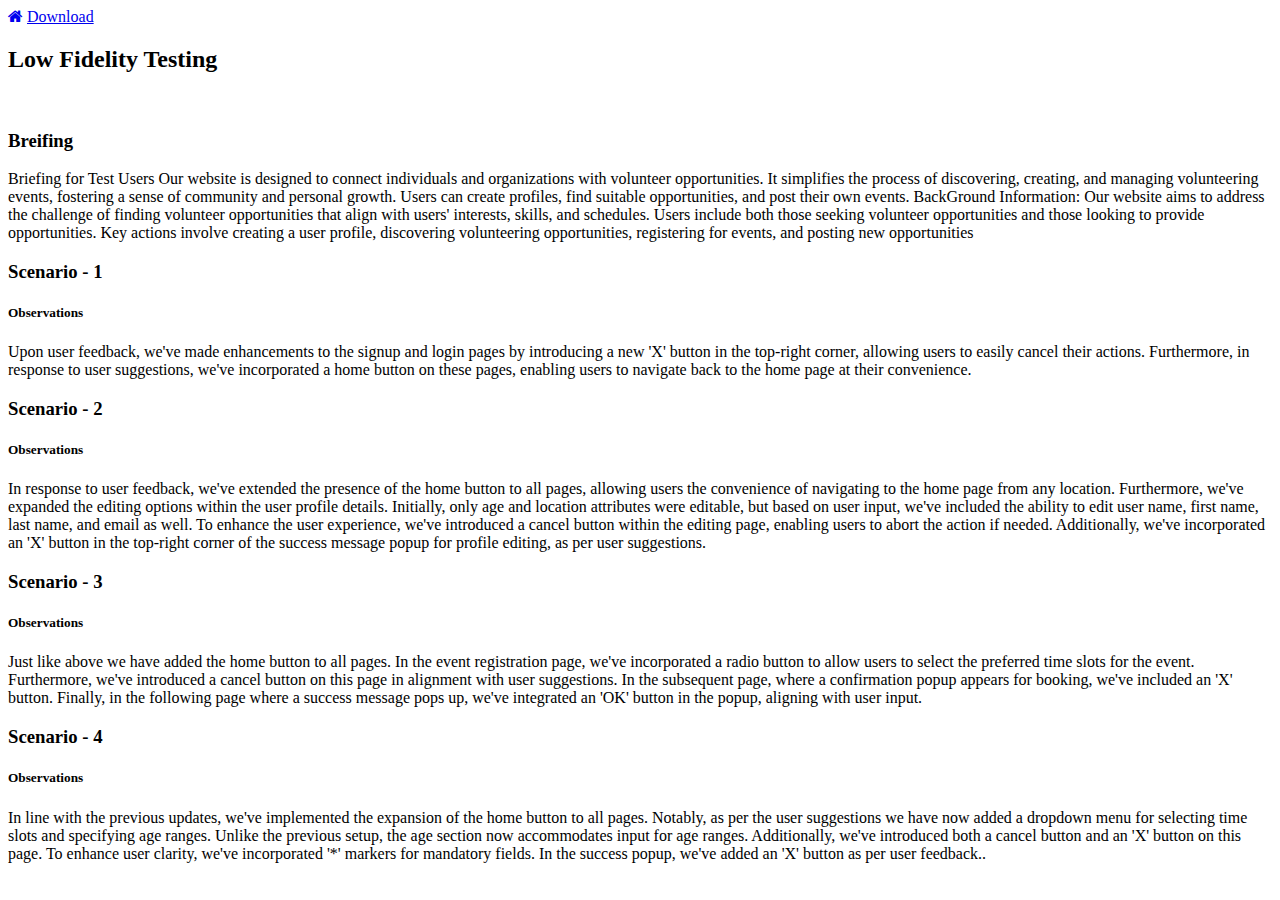
==== lowFidelityTesting/lowFidelityTest.html @ c1ac41f8 "Merge pull request #1 from Sukruth99/main" ====
<!DOCTYPE html>
<head>
    <link rel="stylesheet" href="lowFidelityTest.css">
    <link rel="stylesheet" href="https://cdnjs.cloudflare.com/ajax/libs/font-awesome/4.7.0/css/font-awesome.min.css">
</head>
<body>
    
    <a href="../index.html" class="homebtn"><i class="fa fa-home"></i></a>
    <a  class="download" href="project phase 4- lowFidelityTest.pdf" download="project phase 4- lowFidelityTest.pdf">Download</a>
<div>

    <h2>Low Fidelity Testing</h2><br>
</div>
<div>
    <h3><b> Breifing</b></h3>
    <p>Briefing for Test Users

        Our website is designed to connect individuals and organizations with volunteer opportunities. It simplifies the process of discovering,
         creating, and managing volunteering events, fostering a sense of community and personal growth. Users can create profiles, find suitable
          opportunities, and post their own events.
        
        BackGround  Information:
        
        Our website aims to address the challenge of finding volunteer opportunities that align with users' interests, skills, and schedules.
        Users include both those seeking volunteer opportunities and those looking to provide opportunities.
        Key actions involve creating a user profile, discovering volunteering opportunities, registering for events, and posting new opportunities
        
        </p>

    <h3><b> Scenario - 1</b></h3>
    <h5>Observations</h5>
    <p>Upon user feedback, we've made enhancements to the signup and login pages by introducing a new 'X' button in the top-right corner, allowing
         users to easily cancel their actions. Furthermore, in response to user suggestions, we've incorporated a home button on these pages,
          enabling users to navigate back to the home page at their convenience.</p>

   
    <h3><b> Scenario - 2</b></h3>
    <h5>Observations</h5>
    <p>In response to user feedback, we've extended the presence of the home button to all pages, allowing users the convenience of navigating to
         the home page from any location. Furthermore, we've expanded the editing options within the user profile details. Initially, only age and
          location attributes were editable, but based on user input, we've included the ability to edit user name, first name, last name, and 
          email as well. To enhance the user experience, we've introduced a cancel button within the editing page, enabling users to abort the action
           if needed. Additionally, we've incorporated an 'X' button in the top-right corner of the success message popup for profile editing,
            as per user suggestions.</p>


    <h3><b> Scenario - 3</b></h3>
    <h5>Observations</h5>
    <p>Just like above we have added the home button to all pages. In the event registration page, we've incorporated a radio button to allow users
         to select the preferred time slots for the event. Furthermore, we've introduced a cancel button on this page in alignment with user suggestions.
           In the subsequent page, where a confirmation popup appears for booking, we've included an 'X' button. Finally, in the following page where a 
           success message pops up, we've integrated an 'OK' button in the popup, aligning with user input.</p>


 <h3><b>Scenario - 4</b></h3>
 <h5>Observations</h5>
    <p>In line with the previous updates, we've implemented the expansion of the home button to all pages. Notably, as per the user suggestions we have
         now added a dropdown menu for selecting time slots and specifying age ranges. Unlike the previous setup, the age section now accommodates input
          for age ranges. Additionally, we've introduced both a cancel button and an 'X' button on this page. To enhance user clarity, we've incorporated
           '*' markers for mandatory fields. In the success popup, we've added an 'X' button as per user feedback..</p>

</div>
</body>
</html>
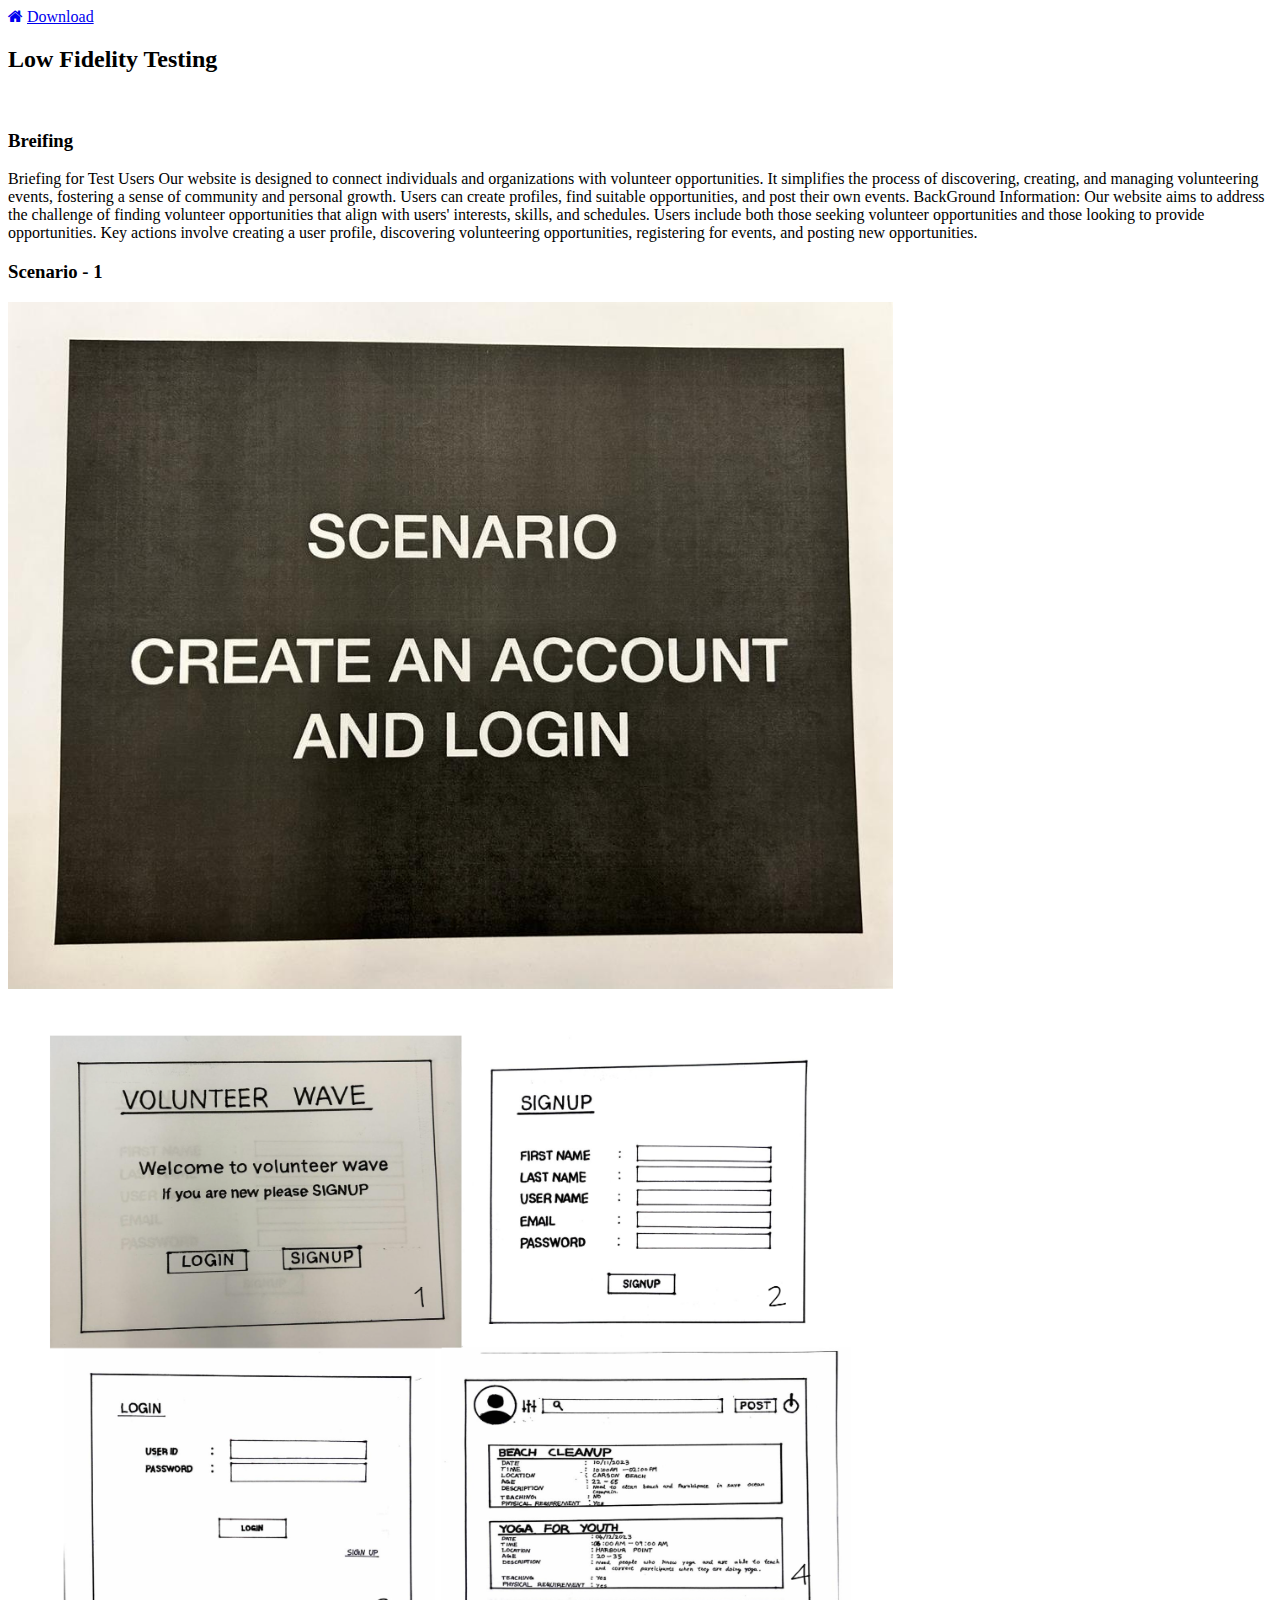
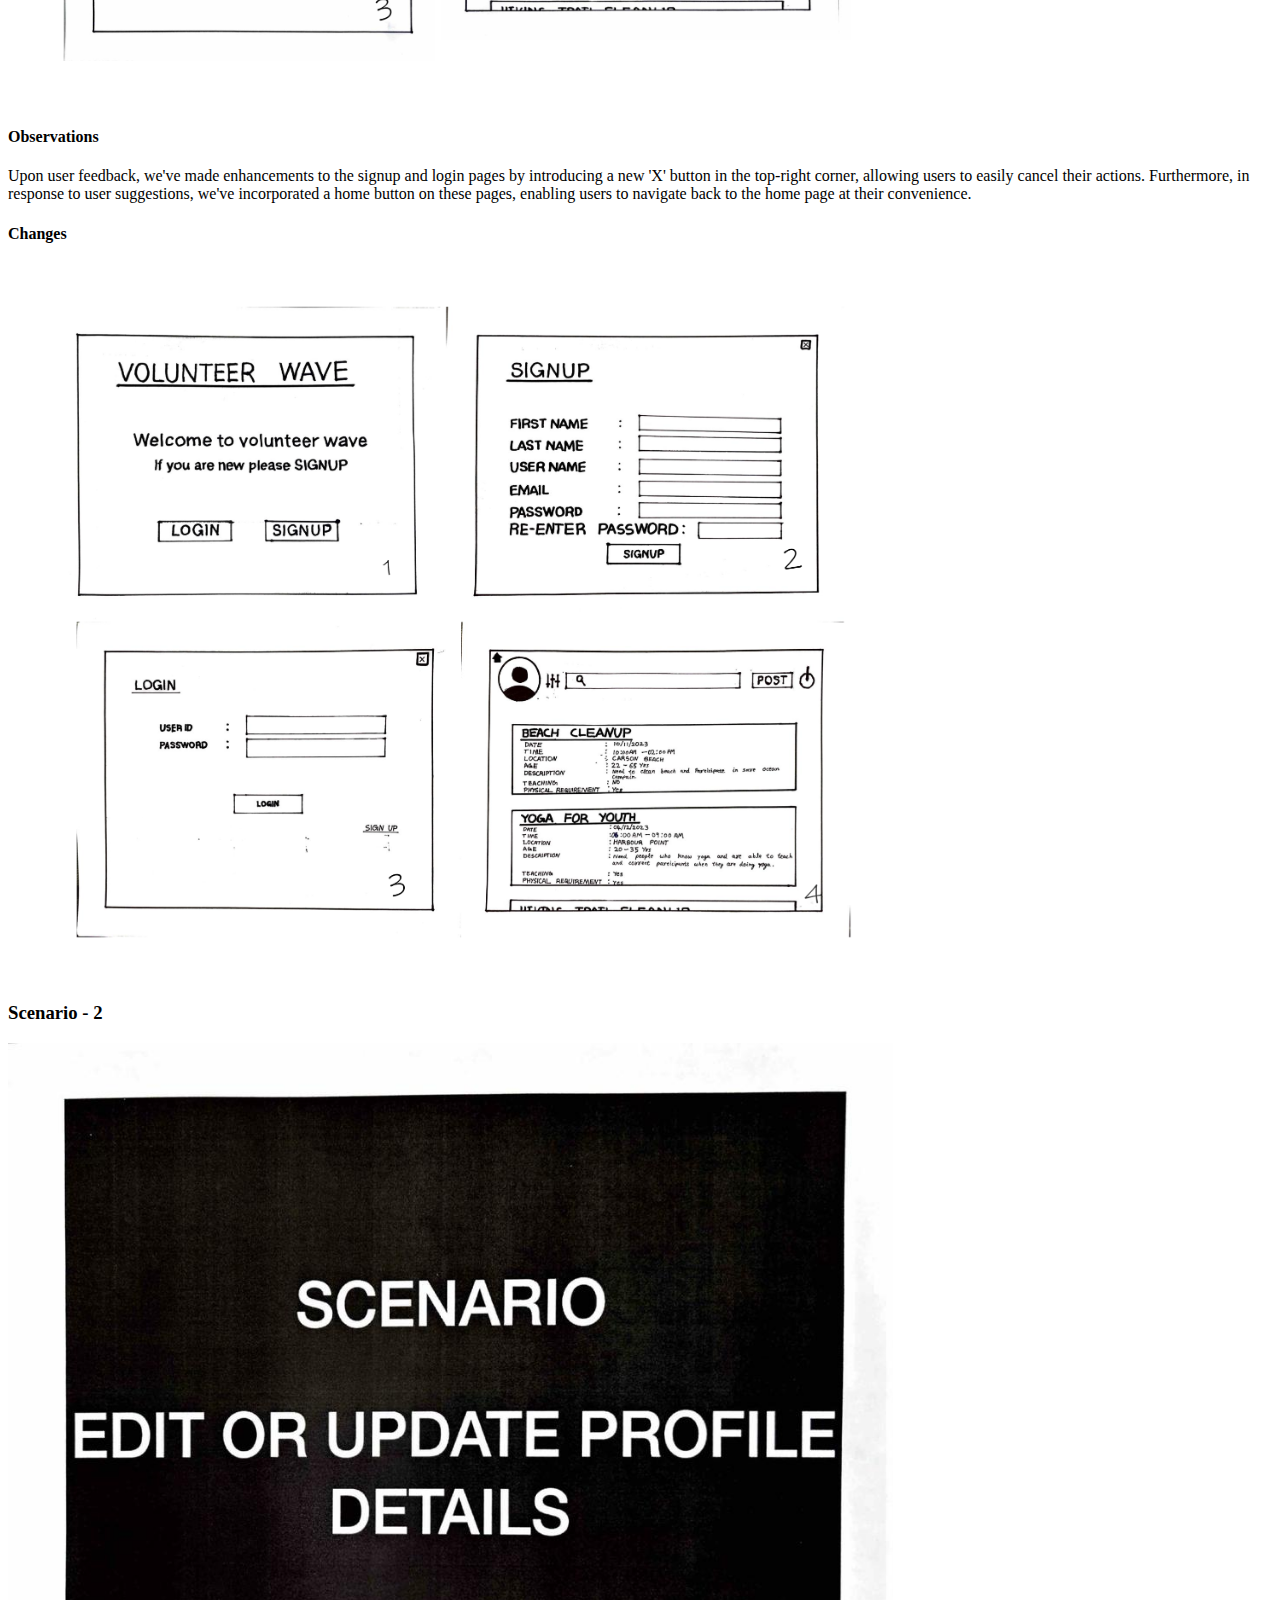
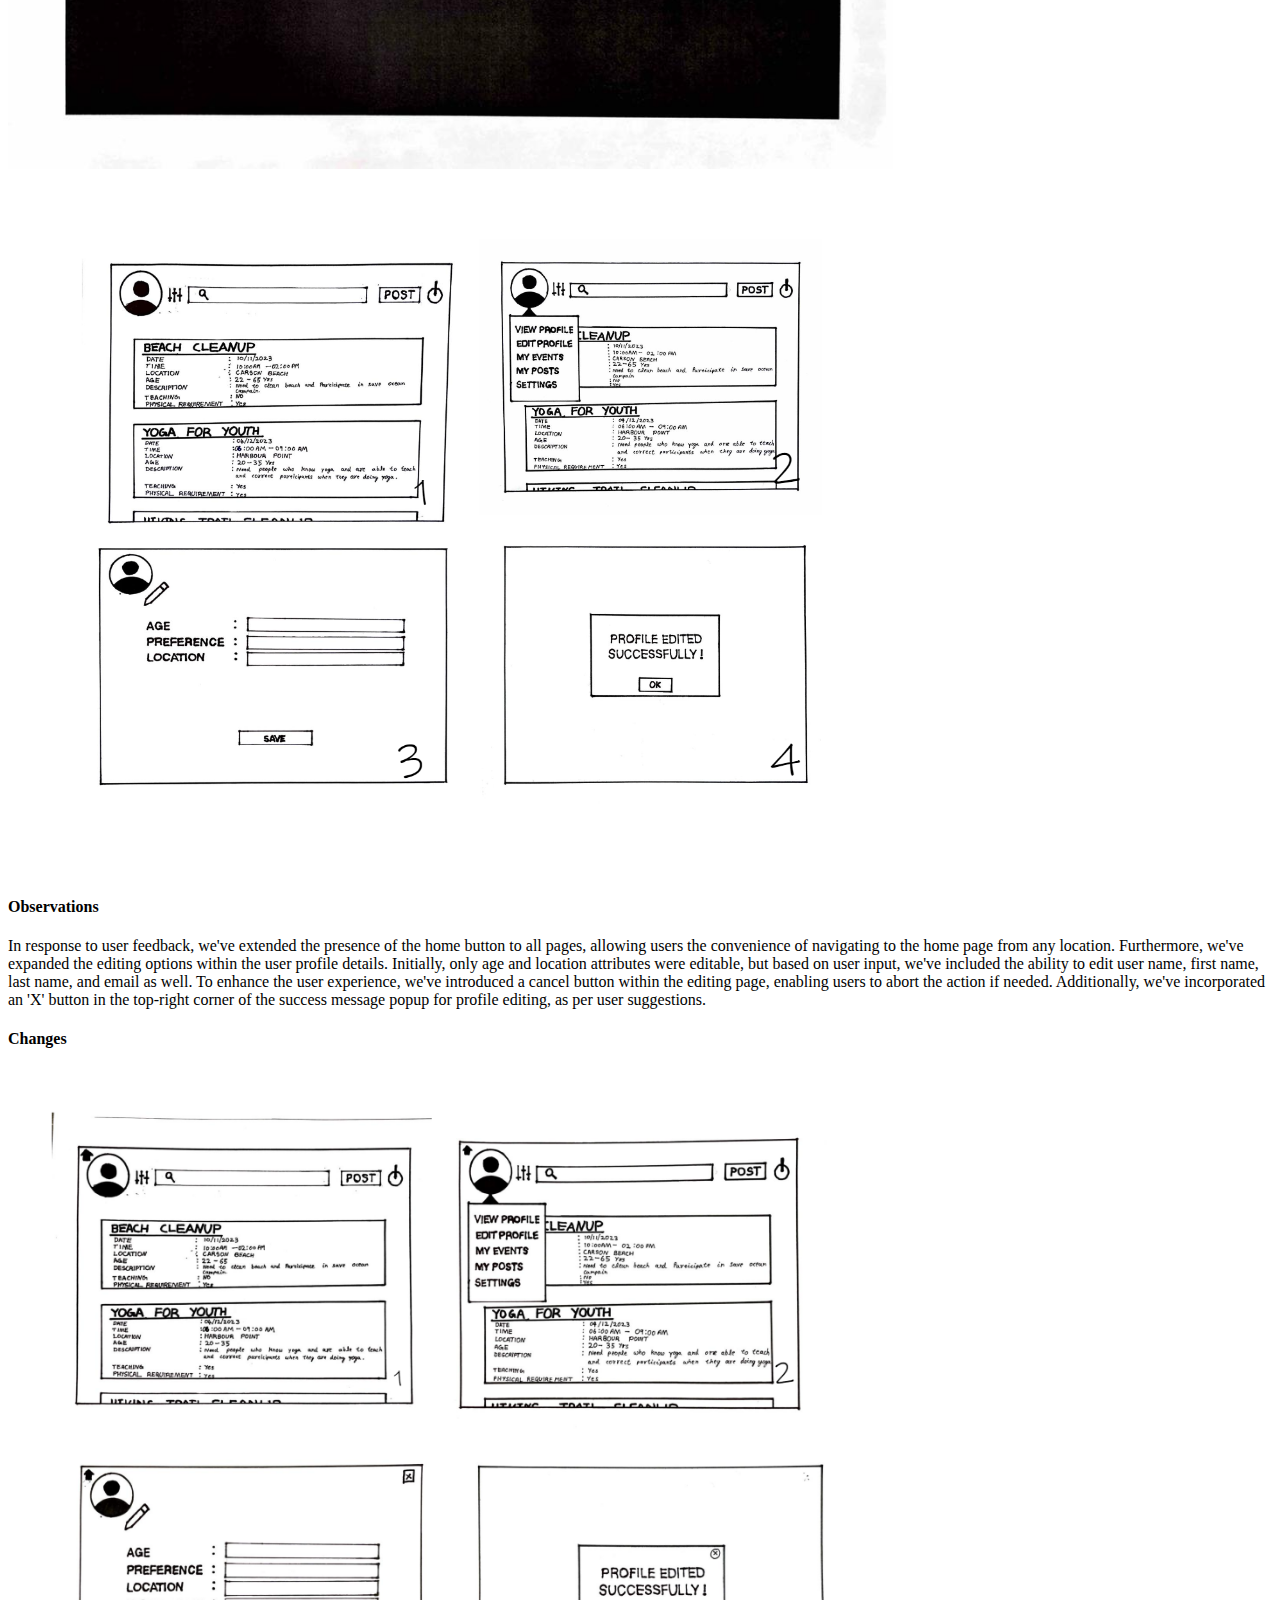
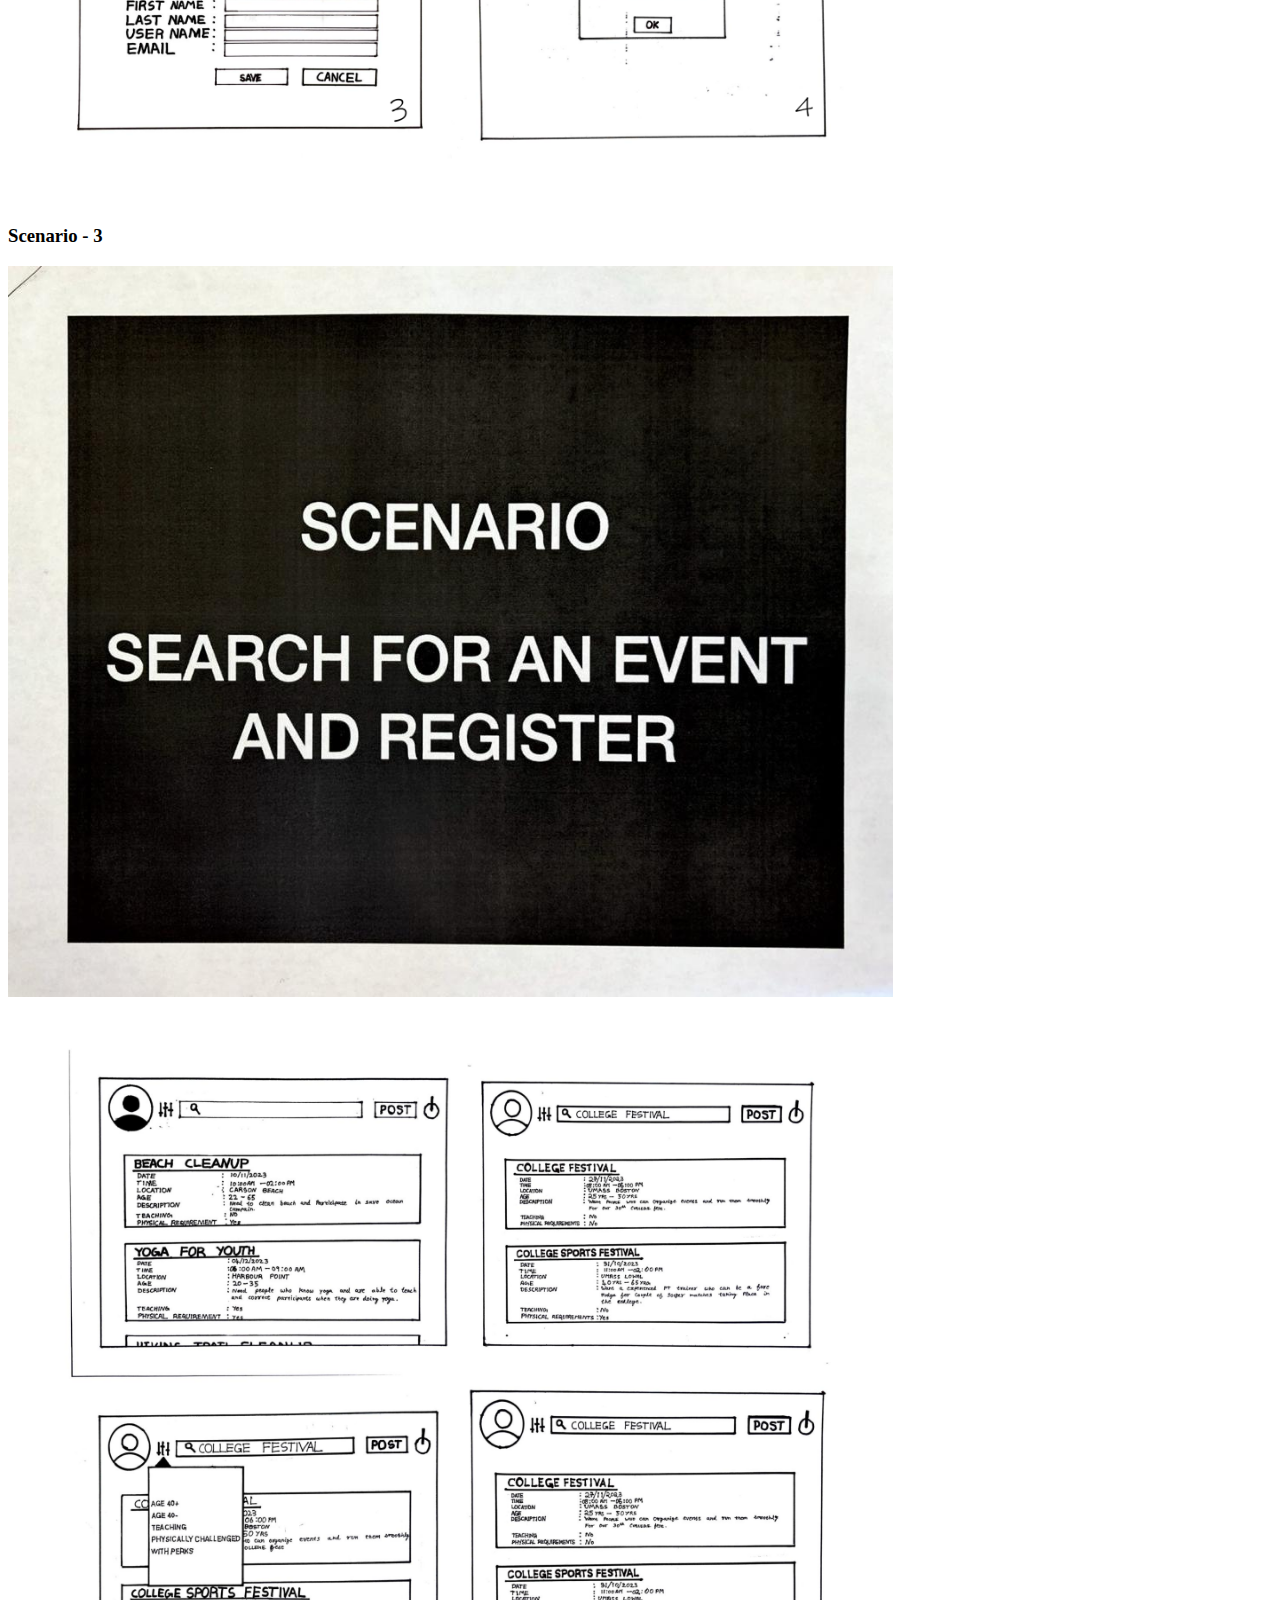
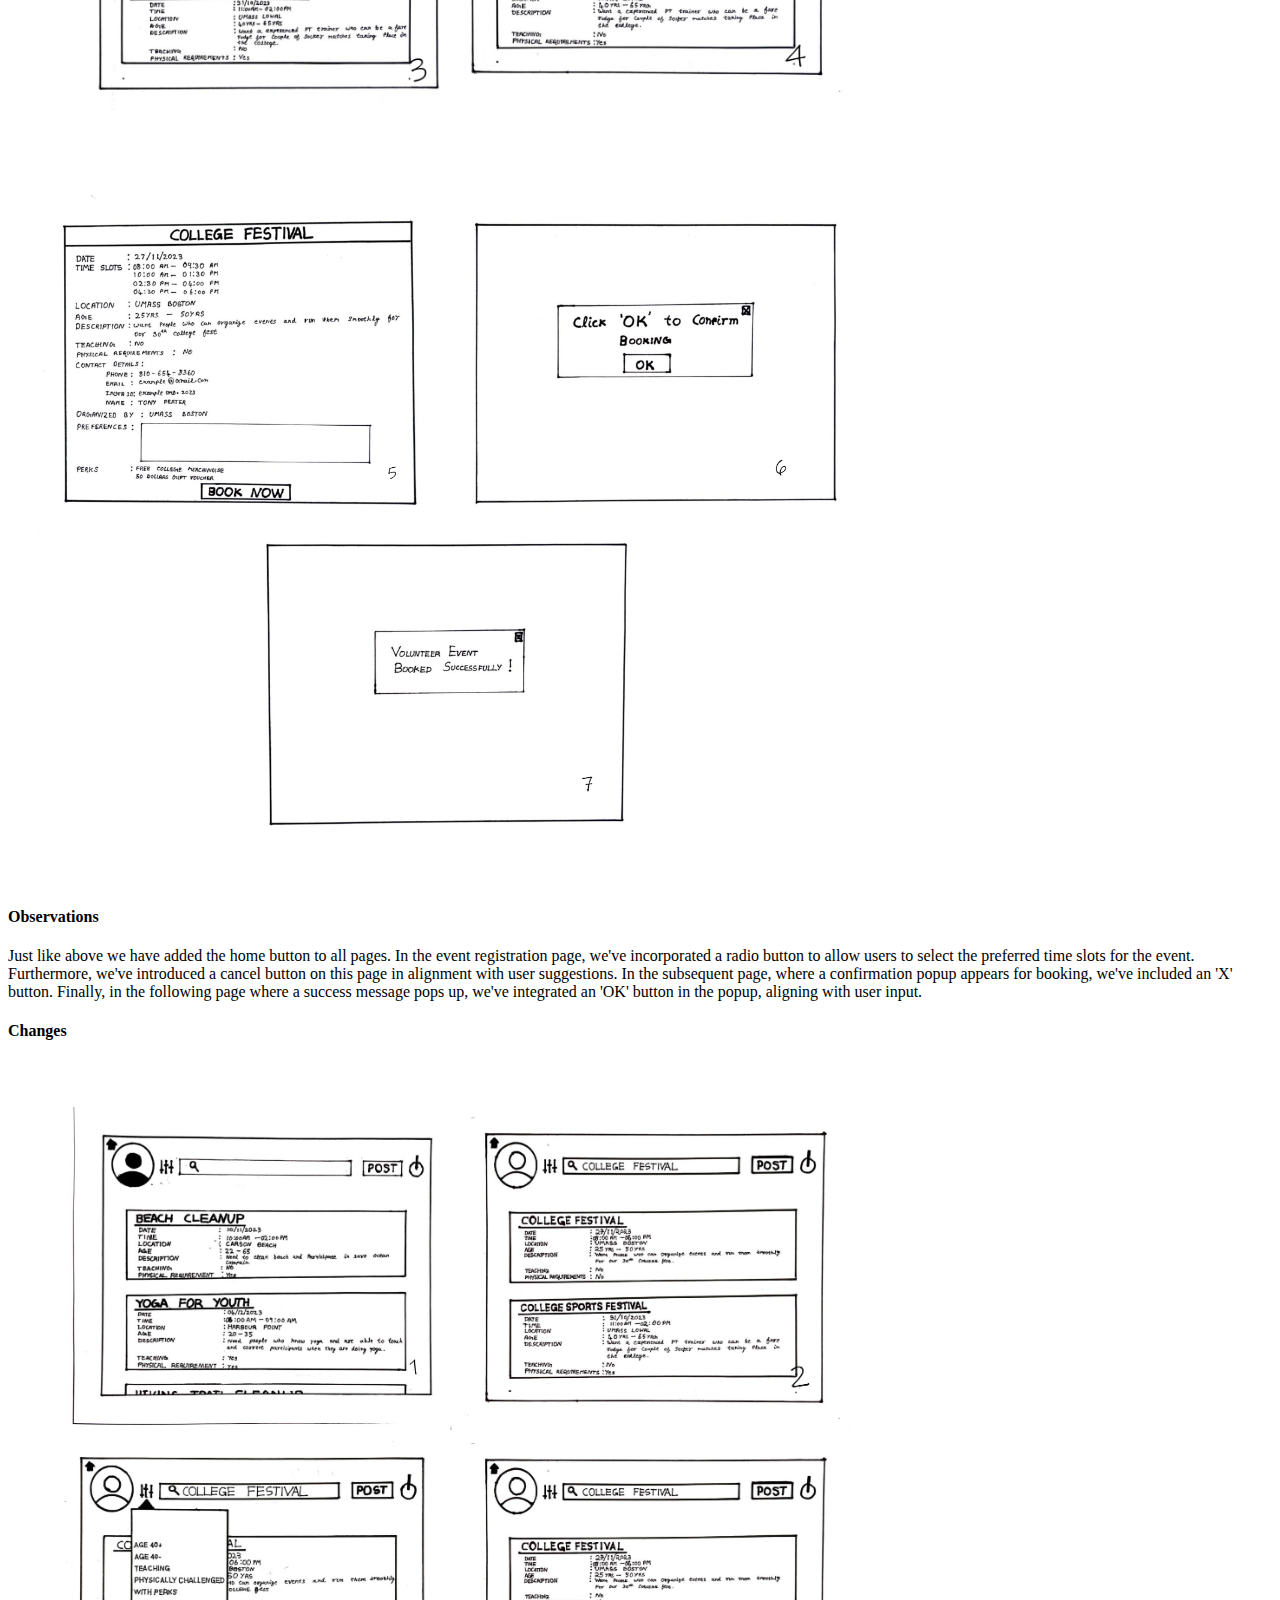
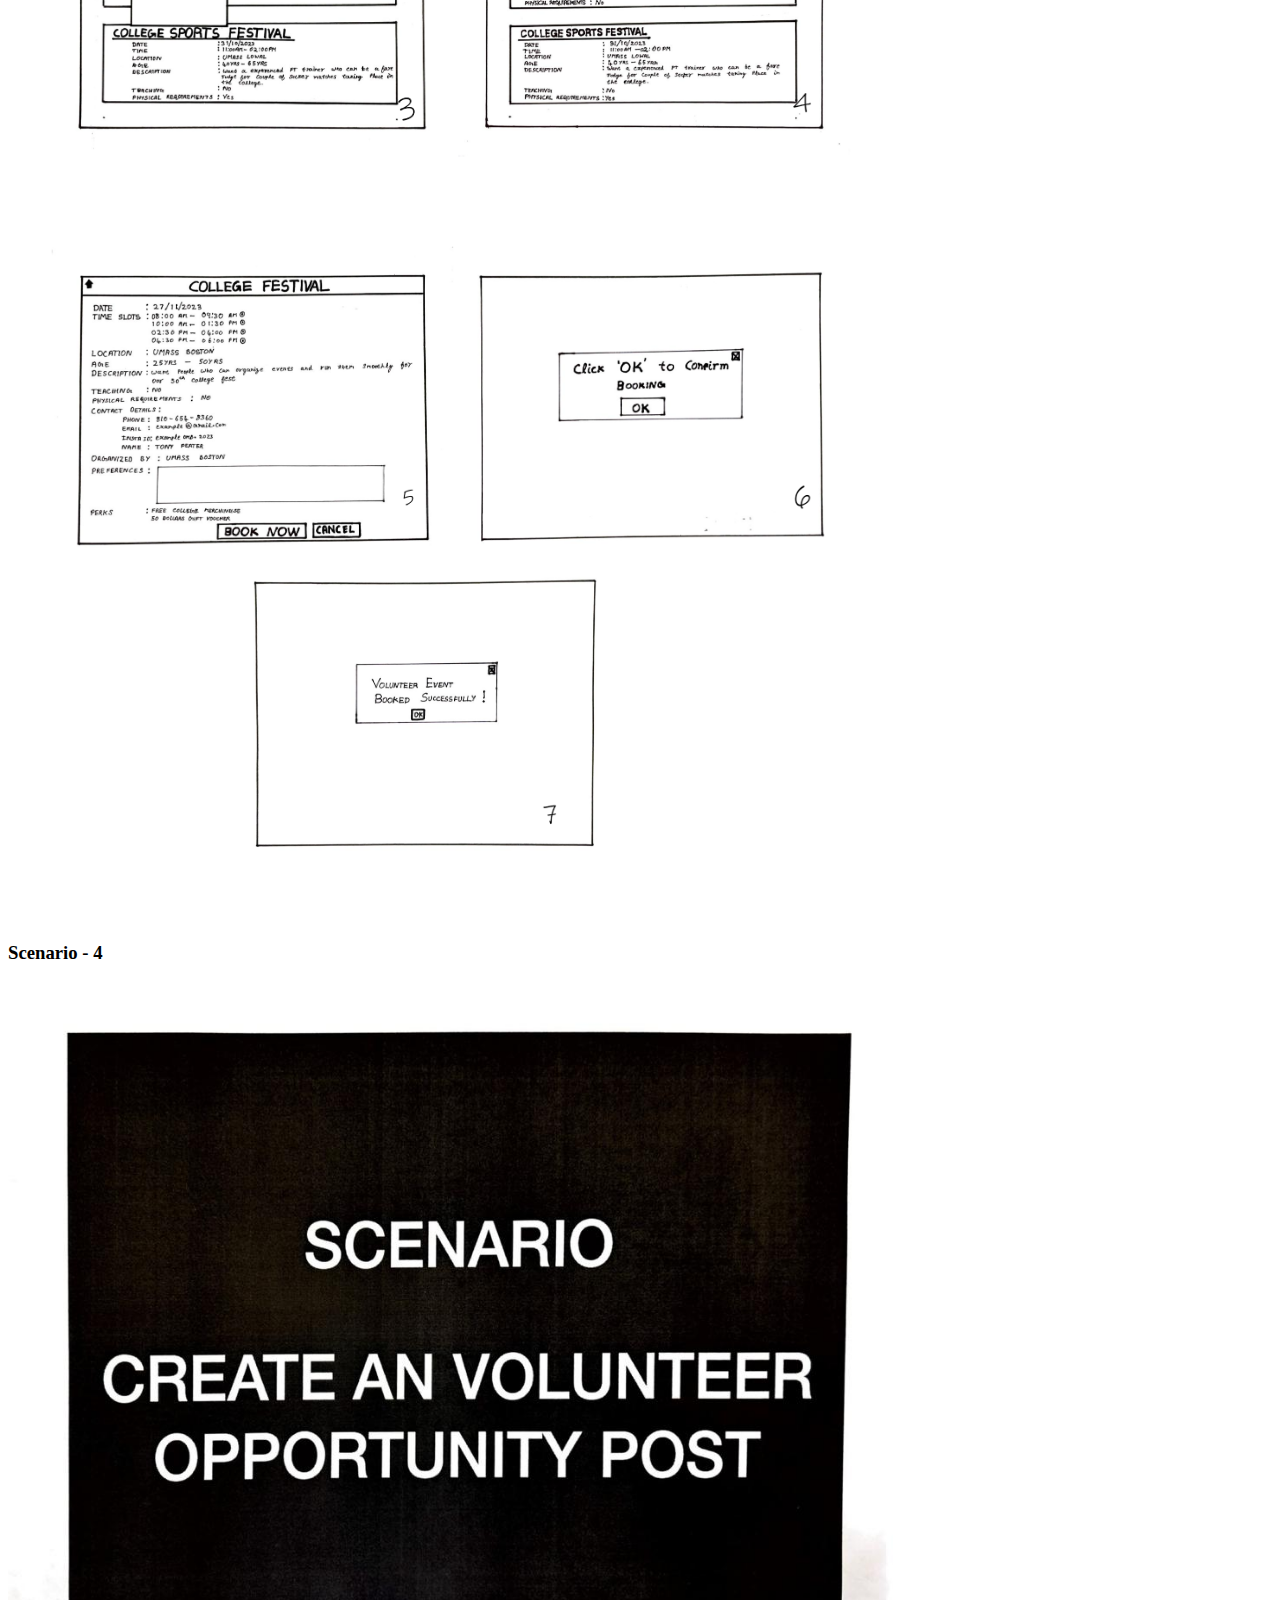
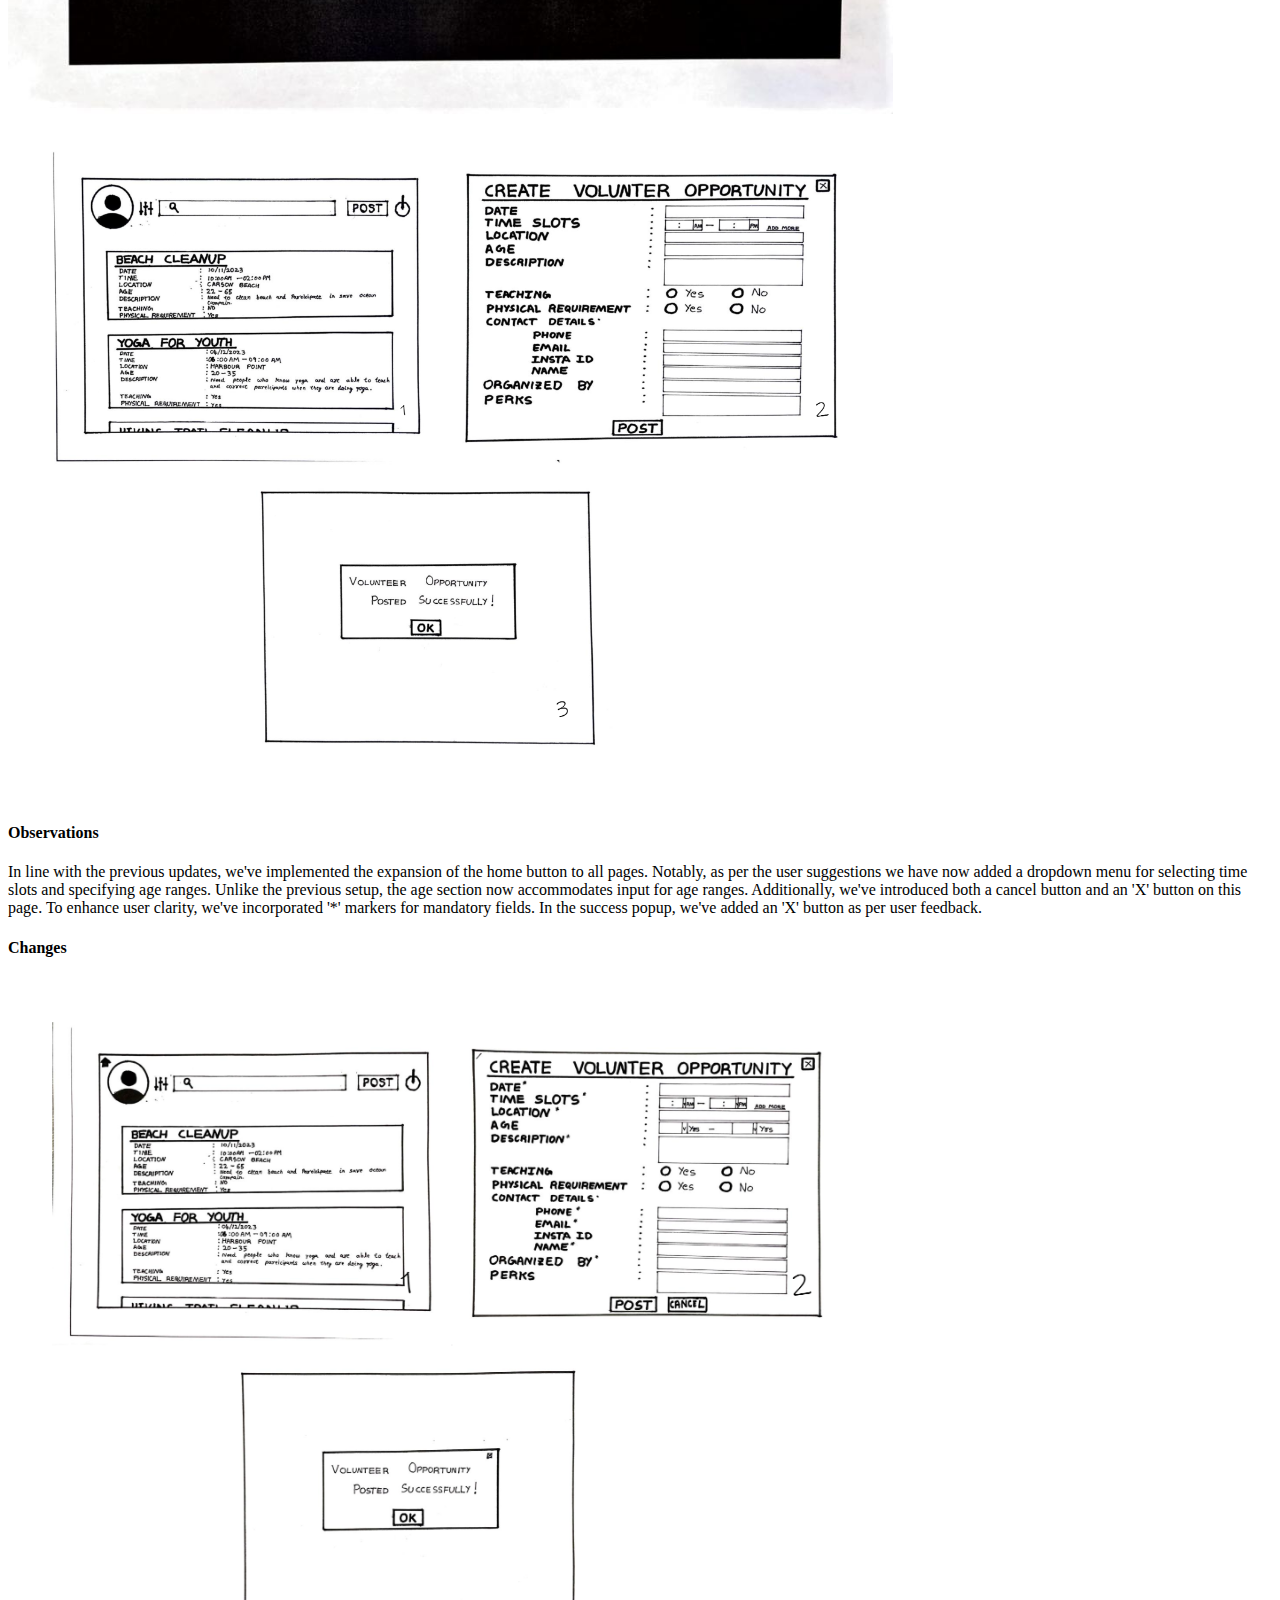
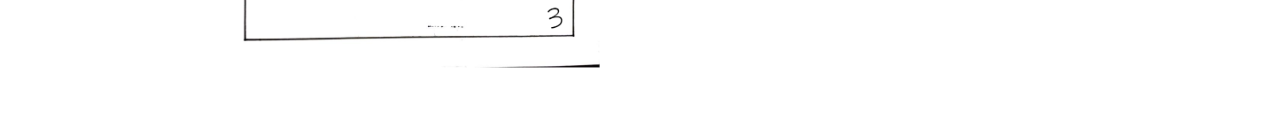
==== commit 3e37b759: "Phase 4- Low fidelity testing" ====
--- a/lowFidelityTesting/lowFidelityTest.html
+++ b/lowFidelityTesting/lowFidelityTest.html
@@ -6,7 +6,7 @@
 <body>
     
     <a href="../index.html" class="homebtn"><i class="fa fa-home"></i></a>
-    <a  class="download" href="project phase 4- lowFidelityTest.pdf" download="project phase 4- lowFidelityTest.pdf">Download</a>
+    <a  class="download" href="ProjectPhase4-LowFidelityTest.pdf" download="ProjectPhase4-LowFidelityTest.pdf">Download</a>
 <div>
 
     <h2>Low Fidelity Testing</h2><br>
@@ -23,42 +23,59 @@
         
         Our website aims to address the challenge of finding volunteer opportunities that align with users' interests, skills, and schedules.
         Users include both those seeking volunteer opportunities and those looking to provide opportunities.
-        Key actions involve creating a user profile, discovering volunteering opportunities, registering for events, and posting new opportunities
+        Key actions involve creating a user profile, discovering volunteering opportunities, registering for events, and posting new opportunities.
         
         </p>
 
     <h3><b> Scenario - 1</b></h3>
-    <h5>Observations</h5>
+    <img src="initial review/1a.jpeg" alt="initial review 1"  width="70%" height="70%">
+    <img src="initial review/1.png" alt="initial review 1"  width="70%" height="70%">
+
+    <h4>Observations</h4>
+
     <p>Upon user feedback, we've made enhancements to the signup and login pages by introducing a new 'X' button in the top-right corner, allowing
          users to easily cancel their actions. Furthermore, in response to user suggestions, we've incorporated a home button on these pages,
           enabling users to navigate back to the home page at their convenience.</p>
+          <h4>Changes</h4>
+          <img src="final review/1.png" alt="final rewiew 1"  width="70%" height="70%">
 
    
     <h3><b> Scenario - 2</b></h3>
-    <h5>Observations</h5>
+    <img src="initial review/2a.jpeg" alt="initial review 2 "  width="70%" height="70%">
+    <img src="initial review/2.png" alt="initial review 2"  width="70%" height="70%">
+    <h4>Observations</h4>
     <p>In response to user feedback, we've extended the presence of the home button to all pages, allowing users the convenience of navigating to
          the home page from any location. Furthermore, we've expanded the editing options within the user profile details. Initially, only age and
           location attributes were editable, but based on user input, we've included the ability to edit user name, first name, last name, and 
           email as well. To enhance the user experience, we've introduced a cancel button within the editing page, enabling users to abort the action
            if needed. Additionally, we've incorporated an 'X' button in the top-right corner of the success message popup for profile editing,
             as per user suggestions.</p>
-
+            <h4>Changes</h4>
+            <img src="final review/2.png" alt="final rewiew 2"  width="70%" height="70%">
 
     <h3><b> Scenario - 3</b></h3>
-    <h5>Observations</h5>
+    <img src="initial review/3a.jpeg" alt="initial review 3"  width="70%" height="70%">
+    <img src="initial review/3.png" alt="initial review 3"  width="70%" height="70%">
+    <img src="initial review/4.png" alt="initial review 3"  width="70%" height="70%">
+    <h4>Observations</h4>
     <p>Just like above we have added the home button to all pages. In the event registration page, we've incorporated a radio button to allow users
          to select the preferred time slots for the event. Furthermore, we've introduced a cancel button on this page in alignment with user suggestions.
            In the subsequent page, where a confirmation popup appears for booking, we've included an 'X' button. Finally, in the following page where a 
            success message pops up, we've integrated an 'OK' button in the popup, aligning with user input.</p>
-
+           <h4>Changes</h4>
+        <img src="final review/3.png" alt="final rewiew 3"  width="70%" height="70%">
+       <img src="final review/4.png" alt="final rewiew 3"  width="70%" height="70%">
 
  <h3><b>Scenario - 4</b></h3>
- <h5>Observations</h5>
+ <img src="initial review/4a.jpeg" alt="initial review 4"  width="70%" height="70%">
+ <img src="initial review/5.png" alt="initial review 4"  width="70%" height="70%">
+ <h4>Observations</h4>
     <p>In line with the previous updates, we've implemented the expansion of the home button to all pages. Notably, as per the user suggestions we have
          now added a dropdown menu for selecting time slots and specifying age ranges. Unlike the previous setup, the age section now accommodates input
           for age ranges. Additionally, we've introduced both a cancel button and an 'X' button on this page. To enhance user clarity, we've incorporated
-           '*' markers for mandatory fields. In the success popup, we've added an 'X' button as per user feedback..</p>
-
+           '*' markers for mandatory fields. In the success popup, we've added an 'X' button as per user feedback.</p>
+           <h4>Changes</h4>
+           <img src="final review/5.png" alt="final rewiew 4"  width="70%" height="70%">
 </div>
 </body>
 </html>